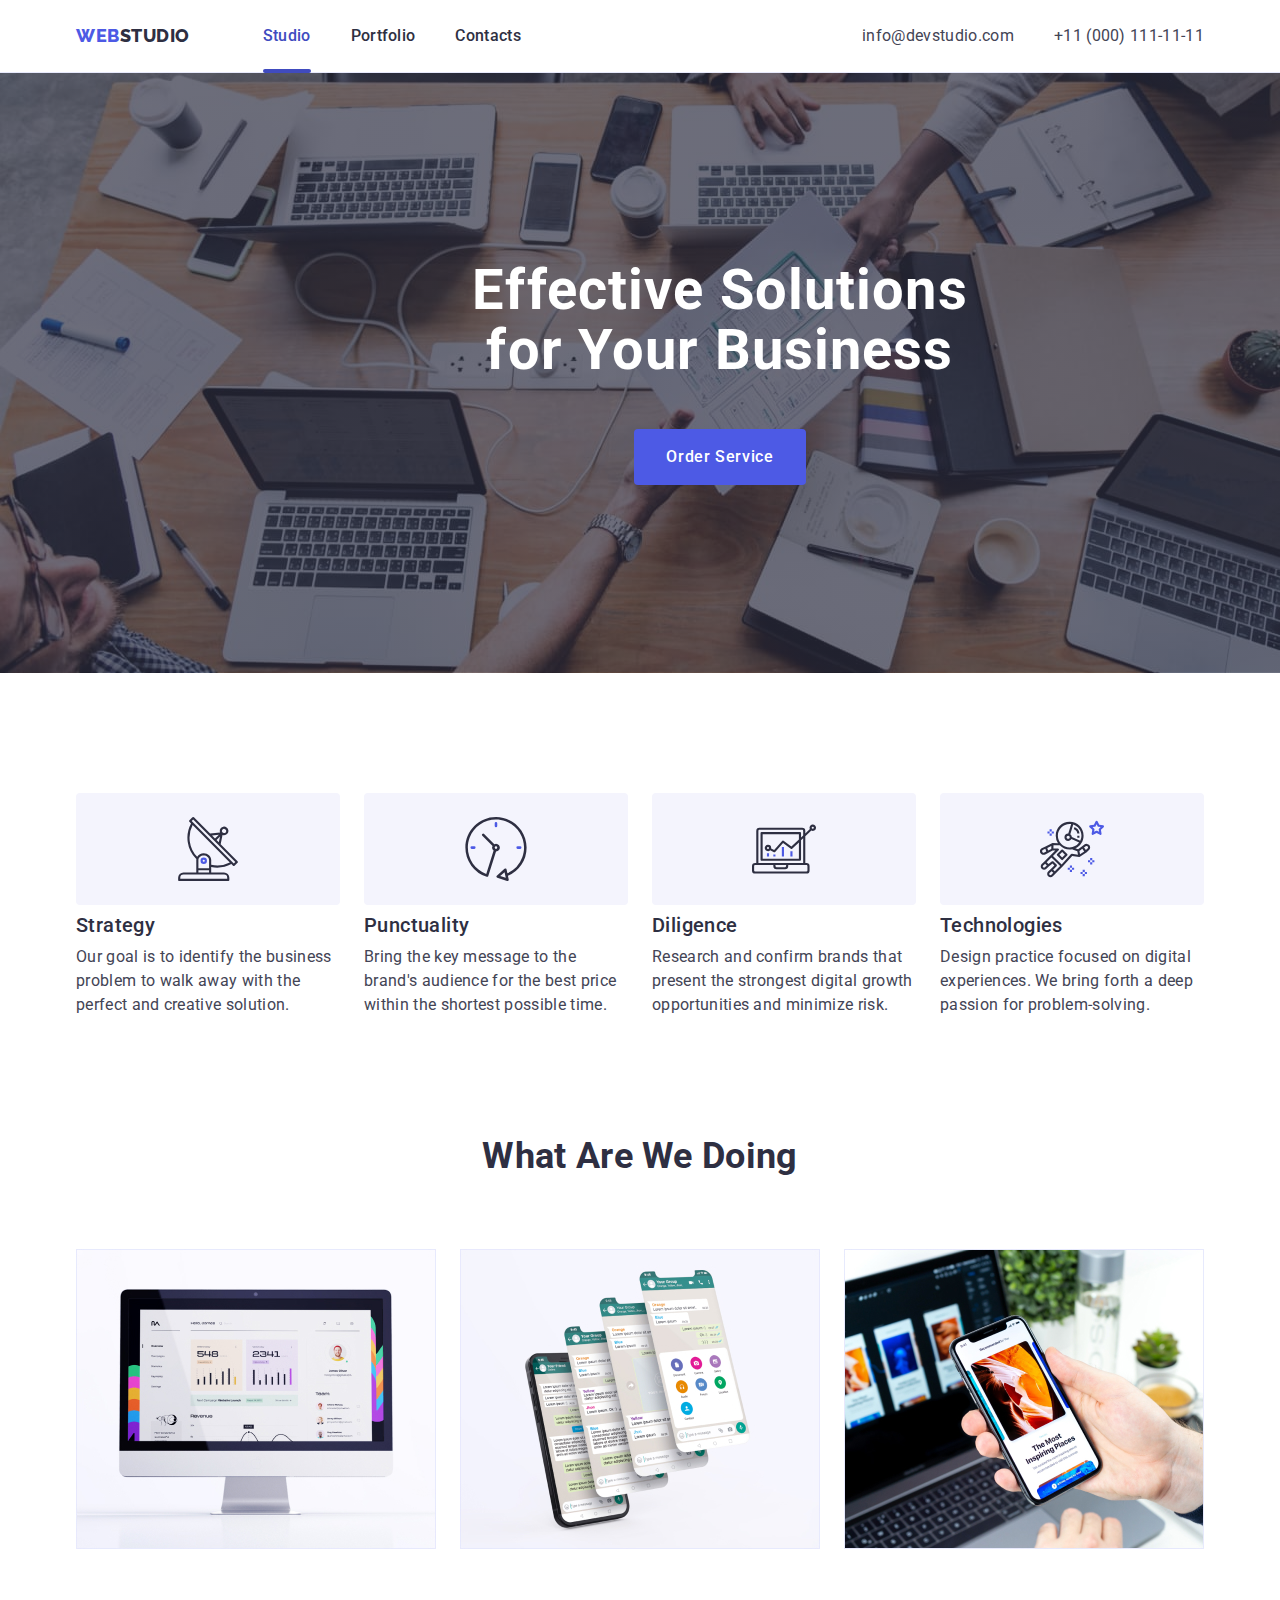
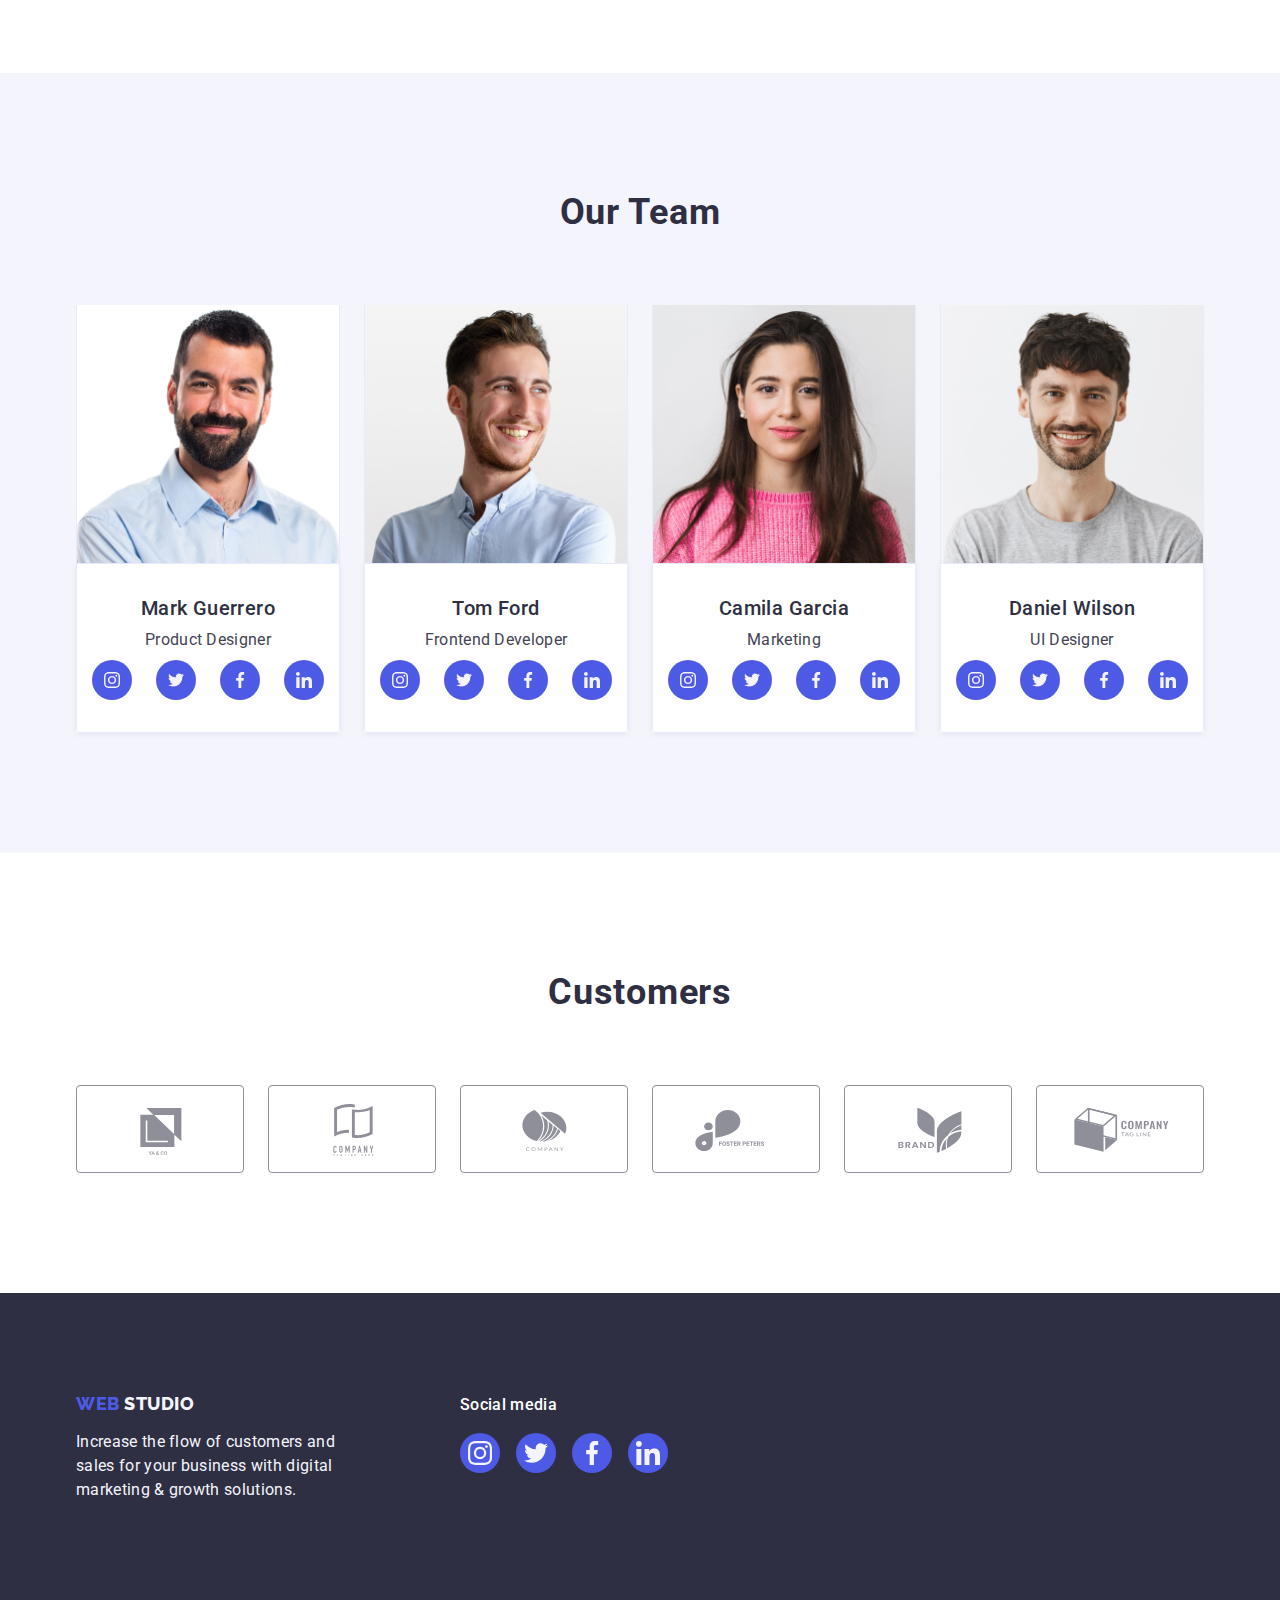
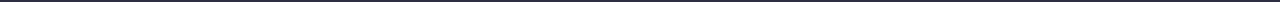
==== index.html @ 9e607764 "Initial commit" ====
<!DOCTYPE html>
<html lang="en">

<head>
    <meta charset="UTF-8">
    <meta http-equiv="X-UA-Compatible" content="IE=edge">
    <meta name="viewport" content="width=device-width, initial-scale=1.0">
    <title>WebStudio</title>
    <link rel="preconnect" href="https://fonts.googleapis.com">
<link rel="preconnect" href="https://fonts.gstatic.com" crossorigin>
<link href="https://fonts.googleapis.com/css2?family=Montserrat:ital,wght@0,400;1,700&family=Raleway:wght@800&family=Roboto:wght@400;500;700;900&display=swap" rel="stylesheet">
<link rel="stylesheet" href="https://cdnjs.cloudflare.com/ajax/libs/modern-normalize/1.1.0/modern-normalize.min.css">

    <link rel="stylesheet" href="./css/styles.css">
</head>

<body>
    <header class="header">
        <div class="container  header-container">
        <nav class="header-navigation">
        <a  class="header-logo link" href="./index.html" >
            Web <span class="header-logotype">Studio</span></a>
            <ul class="header-list list">
                
                <li class="header-item"><a class="header-link link current" href="./index.html">Studio</a></li>
                <li class="header-item"><a class="header-link link" href="./portfolio.html">Portfolio</a></li>
                <li class="header-item"><a class="header-link link" href="">Contacts</a></li>

            </ul>
    </nav>
    <address class="address">
        <ul class="header-list list">
            <li ><a class="header-mail link" href="mailto:info@devstudio.com">info@devstudio.com</a></li>
            <li><a class="header-phone link" href="tel:+110001111111">+11 (000) 111-11-11</a></li>
        </ul>
    </address>
    </div>
    </header>
    <main class="main-subtitles">
     <section class="hero" >

    <h1 class="hero-title">
        Effective Solutions for Your Business
    </h1>
    <button  type="button" class="hero-button" data-modal-open >Order Service</button>
    
    </section>
        <section class="section-one">
            <div class="container">
            <h2 hidden class="hidden-header">section two</h2>
           <ul class="feature-list list" >
           <li class="item">
            <div class="description">
            <svg class="description-icon">
           <use href="./images/icons.svg#icon-antenna-1"></use>
            </svg>
            </div>
             <h3 class="post">Strategy
            </h3>
            <p class="text">Our goal is to identify the business
                problem to walk away with the perfect and creative solution.</p>
                 </li>
                <li class="item">
                    <div class="description">
                    <svg class="description-icon">
                        <use href="./images/icons.svg#icon-clock-1"></use>
                    </svg>
                    </div>
            <h3 class="post" >
                Punctuality
            </h3>
            <p class="text" >Bring the key message to the brand's audience for the best price within the shortest possible time.</p>
            </li>
            <li class="item">
                <div class="description">
                <svg class="description-icon">
                    <use href="./images/icons.svg#icon-diagram-1"></use>
                </svg>
                </div>
            <h3 class="post" >
                Diligence
            </h3>
            <p class="text" >Research and confirm brands that present the strongest digital growth opportunities and minimize risk.
            </p>
            </li>
            <li class="item ">
                <div class="description">
            <svg class="description-icon">
          <use href="./images/icons.svg#icon-astronaut-1"></use>
            </svg>
                </div>
            <h3 class="post" >
                Technologies
            </h3>
            <p class="text">Design practice focused on digital experiences. We bring forth a deep passion for problem-solving.</p>
            </li>
</ul>

</div>
        </section>
        <section  class="section-three">
            <div class="container">
            <h2 class="hero-title-two">What are we doing</h2>
            <ul class="paintings-list list" >
                <li>
                    <img src="./images/img1.jpg" alt="computer with progressive data" width="360"/>
                </li>
                <li>
                    <img src="./images/functions.jpg" alt="phone with programs" width="360"/>
                </li>
                <li>
                    <img src="./images/mobile.jpg" alt="phone in hand on computer background" width="360"/>
                </li>
            </ul>
            </div>
        </section>
   
    <section class="section-four">
        <div class="container">
       <h2 class="section-four-title" >Our Team</h2>

   <ul class="list section-four-list" >
    <li class="section-four-item">
        <img class="section-four-img"
        src="./images/img.jpg" alt="Product Designer" width="264"/>
        <div class="cards">
        <h3 class="section-four-photo">Mark Guerrero</h3>
        <p class="profession">Product Designer </p>
        <ul class="cards-team-list list">
        <li class="cards-team-item">
            <a class="cards-team-link link" href>
                <svg class="cards-team-icon" width="16" height="16">
                    <use href="./images/icons.svg#icon-instagram-2"></use>
                </svg>
            </a>
        </li>
        <li class="cards-team-item">
            <a class="cards-team-link link" href>
            <svg class="cards-team-icon" width="16" height="16">
            <use href="./images/icons.svg#icon-twitter-1"></use>
            </svg>
            </a>
        </li>
        <li class="cards-team-item">
            <a class="cards-team-link link" href>
                <svg class="cards-team-icon" width="16" height="16">
                <use href="./images/icons.svg#icon-facebook-1"></use>
                </svg>
            </a>
        </li>
        <li class="cards-team-item">
            <a class="cards-team-link link" href>
                <svg class="cards-team-icon" width="16" height="16">
                    <use href="./images/icons.svg#icon-linkedin-1"></use>
                </svg>
            </a>
        </li>
        </ul>
        </div>
        </li>
        <li class="section-four-item">

        <img class="section-four-img"
         src="./images/img(1).jpg" alt="Frontend Developer" width="264"/>
        <div class="cards">
        <h3 class="section-four-photo">Tom Ford</h3>
        <p class="profession">Frontend Developer</p>
        <ul class="cards-team-list list">
            <li class="cards-team-item">
                <a class="cards-team-link link" href>
                    <svg class="cards-team-icon" width="16" height="16">
                        <use href="./images/icons.svg#icon-instagram-2"></use>
                    </svg>
                </a>
            </li>
            <li class="cards-team-item">
                <a class="cards-team-link link" href>
                    <svg class="cards-team-icon" width="16" height="16">
                        <use href="./images/icons.svg#icon-twitter-1"></use>
                    </svg>
                </a>
            </li>
            <li class="cards-team-item">
                <a class="cards-team-link link" href>
                    <svg class="cards-team-icon" width="16" height="16">
                        <use href="./images/icons.svg#icon-facebook-1"></use>
                    </svg>
                </a>
            </li>
            <li class="cards-team-item">
                <a class="cards-team-link link" href>
                <svg class="cards-team-icon" width="16" height="16">
                    <use href="./images/icons.svg#icon-linkedin-1"></use>
                </svg>
                </a>
            </li>
        </ul>
        </div>
        </li>
        <li class="section-four-item">

        <img class="section-four-img"
         src="./images/img(2).jpg" alt="Marketing" width="264"/>
        <div class="cards">
        <h3 class="section-four-photo">Camila Garcia</h3>
        
        <p class="profession" >Marketing</p>
        <ul class="cards-team-list list">
            <li class="cards-team-item">
                <a class="cards-team-link link" href>
                    <svg class="cards-team-icon" width="16" height="16">
                        <use href="./images/icons.svg#icon-instagram-2"></use>
                    </svg>
                </a>
            </li>
            <li class="cards-team-item">
                <a class="cards-team-link link" href>
                    <svg class="cards-team-icon" width="16" height="16">
                        <use href="./images/icons.svg#icon-twitter-1"></use>
                    </svg>
                </a>
            </li>
            <li class="cards-team-item">
                <a class="cards-team-link link" href>
                    <svg class="cards-team-icon" width="16" height="16">
                        <use href="./images/icons.svg#icon-facebook-1"></use>
                    </svg>
                </a>
            </li>
            <li class="cards-team-item">
                <a class="cards-team-link link" href>
                    <svg class="cards-team-icon" width="16" height="16">
                        <use href="./images/icons.svg#icon-linkedin-1"></use>
                    </svg>
                </a>
            </li>
        </ul>
        </div>
        </li>
        <li class="section-four-item">

        <img class="section-four-img"
         src="./images/img(3).jpg" alt="UI Designer" width="264"/>
        <div class="cards">
        <h3 class="section-four-photo">Daniel Wilson</h3>
        <p class="profession" >UI Designer</p>
        <ul class="cards-team-list list">
            <li class="cards-team-item">
                <a class="cards-team-link link" href>
                    <svg class="cards-team-icon" width="16" height="16">
                        <use href="./images/icons.svg#icon-instagram-2"></use>
                    </svg>
                </a>
            </li>
            <li class="cards-team-item">
                <a class="cards-team-link link" href>
                <svg class="cards-team-icon" width="16" height="16">
                    <use href="./images/icons.svg#icon-twitter-1"></use>
                </svg>
                </a>
            </li>
            <li class="cards-team-item">
                <a class="cards-team-link link" href>
                    <svg class="cards-team-icon" width="16" height="16">
                        <use href="./images/icons.svg#icon-facebook-1"></use>
                    </svg>
                </a>
            </li>
            <li class="cards-team-item">
                <a class="cards-team-link link" href>
                    <svg class="cards-team-icon" width="16" height="16">
                        <use href="./images/icons.svg#icon-linkedin-1"></use>
                    </svg>
                </a>
            </li>
        </ul>
        </div>
        </li>
</ul>
</div>
    </section>
    <section class="company">
       <div class="company-container container">
        <h2 class="company-tytle">Customers</h2>
        <ul class="company-list list">
            <li class="company-item">
                <a  class="company-link link" href="">
                    <svg class="company-icon" width="104" height="56">
                        <use href="./images/icons.svg#icon-Logo"></use>
                    </svg>
                </a>
            </li>
    <li class="company-item">
     <a  class="company-link link" href="">
                    <svg class="company-icon" width="104" height="56">
                        <use href="./images/icons.svg#icon-Logo-1"></use>
                    </svg></a>
    </li>
       <li class="company-item">
 <a class="company-link link" href="" >
                    <svg class="company-icon" width="104" height="56">
                        <use href="./images/icons.svg#icon-Logo-2"></use>
                    </svg></a>
 </li>

    <li class="company-item" >
    <a class="company-link link" href="" >
                    <svg class="company-icon" width="104" height="56">
                        <use href="./images/icons.svg#icon-Logo-4"></use>
                    </svg></a>
    </li>
    
     <li class="company-item">
        <a class="company-link link" href="">
                    <svg class="company-icon" width="104" height="56">
                        <use href="./images/icons.svg#icon-Logo-5"></use>
                    </svg></a>
     </li>
          
         <li class="company-item">
         <a class="company-link link" href="" >
                    <svg class="company-icon" width="104" height="56">
                        <use href="./images/icons.svg#icon-Logo-3"></use>
                    </svg></a>
        </li>
        </ul>
       </div>
    </section>
    </main>
    <footer class="footer" >
    <div class="container container-one">
        <div class="footer-content">
<a class="footer-logo link" href="./index.html">
    Web <span class="footer-logotype">Studio</span></a>

<p class="footer-text">Increase the flow of customers and sales for your business with digital marketing & growth solutions.</p>
</div>

<div class="footer-social">
<p class="footer-media">Social media</p>
<ul class="footer-list list">
    <li class="footer-item">
        <a class="footer-media-link link" href>
            <svg class="footer-icon" width="24" height="24">
                <use href="./images/icons.svg#icon-instagram-2-1"></use>
            </svg>
        </a>
    </li>
    <li class="footer-item">
        <a class="footer-media-link link" href>
            <svg class="footer-icon" width="24" height="24">
                <use href="./images/icons.svg#icon-twitter-1-1"></use>
            </svg>
        </a>
    </li>
    <li class="footer-item">
        <a class="footer-media-link link" href>
            <svg class="footer-icon" width="24" height="24">
                <use href="./images/icons.svg#icon-facebook-1-1"></use>
            </svg>
        </a>
    </li>
    <li class="footer-item">
        <a class="footer-media-link link" href>
            <svg class="footer-icon" width="24" height="24">
                <use href="./images/icons.svg#icon-linkedin-1-1"></use>
            </svg>
        </a>
    </li>
    </ul>
    
    </div>
</div>
    </footer>
   <div class="backdrop is-hidden" data-modal>
    <div class="modal">
<button type="button" class="modal-close-btn" data-modal-close>
    <svg class="modal-close-btn-icon" width="8" height="8">
        <use href="./images/icons.svg#icon-close-modal" ></use>
    </svg>
</button>
    </div>
   </div> 
<script src="./js/modal.js"></script>
</body>

</html>
---- css/styles.css ----
:root {
 --main-title-color: #ffffff;
 --second-color: #2e2f42;
--main-btn-color: #404bbf;
--second-btn-color: #4D5AE5;
--address-color: #434455;
--first-logo-color: #4d5ae5;
--footer-second-color: #f4f4fd;
--main-text-color: #434455;
--border-portfolio: #e7e9fc;
--color-modal-bg: #fcfcfc;
--bg-gradient: linear-gradient(
rgba(46, 47, 66, 0.7),
rgba(46, 47, 66, 0.7)
);
--ocean-bg-color: #31d0aa;
--fill-icon: #8e8f99;
--transition-dur-and-func: 250ms 
cubic-bezier(0.4, 0, 0.2, 1);
;
}
html {
    box-sizing: border-box;

}
*,
*::before,
*::after {
    box-sizing: inherit;
}
p,
h1,
h2,
h3,
h4,
h5,
h6 {
    margin: 0;
}
ul {
    margin: 0;
    padding-left: 0;
}
.images {
    display: block;
    max-width: 100%;
    height: auto;
}
body{
    font-family: 'Roboto', sans-serif;
    letter-spacing: 0.02em;
    color: #434455;
    background-color: var(--main-title-color);
    }
.list{
    padding: 0;
     margin: 0;
    list-style: none ;
}
.link{
    text-decoration: none ;
}
.container {
    width: 1158px;
    padding-left: 15px;
    padding-right: 15px;
    margin-left: auto;
    margin-right: auto;
 }
.header {
background-color: var(--main-title-color);
border-bottom: 1px solid var(--border-portfolio);
}
.header-container{
    display: flex;
    align-items: center;
    }
.header-navigation{
display: flex;
align-items: center;
margin-right: auto;
}
.header-logo {
    margin-right: 72px;
    font-family:  'Raleway', sans-serif;
     font-style: normal;
     font-weight: 800;
     font-size: 18px;
     line-height: 1.17;
    display: flex;
     letter-spacing:  0.03em;
     text-transform: uppercase;
    color: var(--first-logo-color)
}
.header-logotype {
width: 71px;
height: 21px;
font-family: 'Raleway';
font-weight: 800;
font-size: 18px;
line-height: 1.17;
display: flex;
letter-spacing: 0.03em;
text-transform: uppercase;
color: var(--second-color); 
}

.header-navigation{
    display: flex;
    align-items: center;
}
.header-item:not(:last-child) {
    margin-right: 40px;
}
.header-list{
display: flex;


}
.header-item {
    font-weight: 500;
    font-size: 16px;
    line-height: 1.5; 
    color: var(--second-color);
   
}
  .header-list:hover {
      color: var(--main-btn-color);
  }
.header-list:focus {
    color: var(--main-btn-color);
  }
.header-link:hover{color: var(--main-btn-color); }

.header-link:focus {
    color: var(--main-btn-color);
}
.header-link {
position: relative;
display: block;
padding-top: 24px;
padding-bottom: 24px;
font-weight: 500;
font-size: 16px;
line-height: 1.5; 
letter-spacing: 0.02em;
 color: var(--second-color);
transition: color var(--transition-dur-and-func);
}
 .link.current{
   color: var(--main-btn-color);
}
.current::after{
content: '';
position: absolute;
margin-top: 20px;
bottom: -1px;
border-radius: 2px;
display: block;
width: 100%;
height: 4px;
background-color: var(--main-btn-color);

}

.address {
    font-style: normal;
    font-weight: 400;
    line-height: 1.5;
    color: var(--address-color);
    transition: var(--transition-dur-and-func);
   }

.header-mail {
font-weight: 400;
font-size: 16px;
line-height: 1.5;
letter-spacing: 0.02em;
color: var(--address-color);  
}
.header-mail:hover {
    color: var(--main-btn-color);
}
.header-mail:focus {
    color: var(--main-btn-color);
}
.header-phone {
    margin-left: 40px;
    font-weight: 400;
    font-size: 16px;
    line-height: 1.5;
    letter-spacing: 0.02em;
    color: var(--address-color);
}

.header-phone:hover {
    color: var(--main-btn-color);
}
.header-phone:focus {
    color: var(--main-btn-color);
}

.hero {

padding-top: 188px;
padding-bottom: 188px;
background-color: var(--second-color);
text-align: center;
background-image: 
var(--bg-gradient) ,
url(../images/hero-bg.jpg.jpg);
width: 1440px;
margin-left: auto;
margin-right: auto;
background-position: center;
background-repeat: no-repeat;
background-size: cover;
}
.hero-button:hover{ 
    background-color: var(--main-btn-color);
}
.hero-button:focus{ 
color:var(--main-btn-color) ;
background-color: var(--main-btn-color); 
}
.hero-button{
min-width: 169px;
height: 56px;
font-family: 'Roboto', sans-serif;
font-weight: 500;
font-size: 16px;
line-height: 1.5;
letter-spacing: 0.04em;
color: var(--main-title-color);
background-color: var(--second-btn-color);
cursor: pointer;
border-radius: 4px;
border: none;
padding: 16px 32px;
transition: background-color var(--transition-dur-and-func);
}
.hero-title{
    
margin-left: auto;
margin-right: auto;
width: 496px;
font-weight: 700;
font-size: 56px;
line-height: 1.07;
text-align: center;
letter-spacing: 0.02em;
color: var(--main-title-color);
margin-bottom: 48px;
}
.section-one{
padding-top: 120px;
}

.feature-list{

display: flex;
gap: 24px;
}
.feature-list .item{
width: 264px;
}
.description {
display: flex;
justify-content: center;
align-items: center; 
height: 112px;
background-size: contain;
background-color: var(--footer-second-color);
border-radius: 4px;
margin-bottom: 8px;
}
.description-icon{
    width: 64px;
    height: 64px;
}


.post{
margin-bottom: 8px;
font-weight: 500;
font-size: 20px;
line-height: 1.2;
letter-spacing: 0.02em;
color: var(--second-color);
}
.text{
font-weight: 400;
font-size: 16px;
line-height: 1.5;
letter-spacing: 0.02em;
color: var(--main-text-color);
}
.section-three{
    padding-top: 120px;
    padding-bottom: 120px;
    
}
.hero-title-two{
font-size: 36px;
line-height: 1.11;
text-align: center;
text-transform: capitalize;
 color: var(--second-color);
 margin-bottom: 72px;
}
.paintings-list{
display: flex;
gap: 24px;

}
.section-four-title{
font-size: 36px;
line-height: 1.11;
text-align: center;
text-transform: capitalize;
letter-spacing: 0.02em;
color: var(--second-color);

} 
.section-four-list{
margin-top: 72px;
display: flex;


gap: 24px;
}
.section-four-img{
display: block;
border: 1px solid var(--border-portfolio);
border-top: none;
border-bottom: none;
  
}
.section-four{
padding-top: 120px;
padding-bottom: 120px;
background:var(--footer-second-color);

}
.section-four-photo{
    margin-bottom: 8px;
    text-align: center;
    font-weight: 500;
    font-size: 20px;
    line-height: 1.2;
    letter-spacing: 0.02em;
    color: var(--second-color);
}


.cards-team-list {
display: flex;
justify-content: center;
gap: 24px;
}

.cards-team-item {
width: 40px;
height: 40px;
}

.cards-team-link {
width: 100%;
height: 100%;
border-radius: 50%;
background-color: var(--second-btn-color);
display: flex;
align-items: center;
justify-content: center;
transition: background-color var(--transition-dur-and-func);
}
.link-cards-portfolio{
    display: block;
}
.cards-team-link:hover {
    background-color: var(--main-btn-color);
}

.cards-team-icon{
fill: var(--footer-second-color);
}
.cards-team-icon{
transition: fill var(--transition-dur-and-func);
}

.cards-portfolio{
    padding-top: 32px;
    padding-bottom: 32px;
    padding-left: 16px;
    border: 1px solid var(--border-portfolio);
    border-top: none;
    gap: 8px;
    }
.link-cards-portfolio:hover{
box-shadow: 0px 3px 1px rgba(0, 0, 0, 0.1), 0px 2px 1px rgba(0, 0, 0, 0.08), 0px 2px 2px rgba(0, 0, 0, 0.12);
}
.section-img{
    display: block;

}
.cards{
    padding-top: 32px;
    padding-bottom: 32px;
    border: 1px solid var(--border-portfolio);
    border-radius: 0px 0px 4px 4px;
    }
.section-four-item{
    background-color: var(--main-title-color);
}
.cards {
box-shadow: 0px 1px 6px 0px rgba(46, 47, 66, 0.08);
}
.profession{
    margin-bottom: 8px;
    text-align: center;
    line-height: 1.5;
    letter-spacing: 0.02em;
    color: var(--main-text-color);
}

.company {
    padding-top: 120px;
    padding-bottom: 120px;
}

.company-tytle {
font-size: 36px;
line-height: 1.11;
text-align: center;
text-transform: capitalize;
letter-spacing: 0.02em;
color: var(--second-color);
}
.company-link{
width: 100%;
height: 100%;
fill: var(--fill-icon);
display: flex;
align-items: center;
justify-content: center;
border: 1px solid var(--fill-icon);
border-radius: 4px;
transition: border-color var(--transition-dur-and-func);
}
.company-icon{
 transition: fill var(--transition-dur-and-func);
}
.company-link:hover
 {
fill: var(--main-btn-color);
border-color: var(--main-btn-color);
}

.company-list {
    display: flex;
    gap: 24px;
    margin-top: 72px;
    justify-content: center;
}



.company-item {
width: calc((100% - 120px) / 6);
height: 88px;
}

.footer{
padding-top: 100px;
padding-bottom: 100px;
background-color: var(--second-color);

}
.footer-logotype{
    color: var(--footer-second-color);

}
.footer-logo {
    font-family: 'Raleway', sans-serif;
    font-weight: 800;
    font-size: 18px;
    line-height: 1.17;
    letter-spacing: 0.03em;
    text-transform: uppercase;
    color: var(--first-logo-color)
}
.footer-text{
width: 264px;
margin-top: 16px;
font-weight: 400;
font-size: 16px;
line-height: 1.5;
letter-spacing: 0.02em;
color: var(--footer-second-color);

}
.footer-media{
font-weight: 500;
font-size: 16px;
line-height: 1.5;
letter-spacing: 0.02em;
color: var(--main-title-color);
margin-bottom: 16px;
}
.footer-list{
display: flex;
justify-content: center;
gap: 16px;
}
.container-one{
display: flex;
}
.footer-item{
width: 40px;
height: 40px;
}
.footer-media-link{
width: 100%;
    height: 100%;
    border-radius: 50%;
    background-color: var(--second-btn-color);
    display: flex;
    align-items: center;
    justify-content: center;
transition: background-color var(--transition-dur-and-func);
}
.footer-media-link:hover {
    background-color: var(--ocean-bg-color);
}
.footer-icon{
fill: var(--footer-second-color);
}
.footer-icon {
transition: fill var(--transition-dur-and-func);
}

.footer-social{
margin-left: 120px;
}
.root{
    background-color: var(--main-title-color);
}
.list{
    list-style: none ;
}
.link{
    text-decoration: none ;}
.header {
    background-color: var(--main-title-color);
}
.header-logo {
    font-family:  'Raleway', sans-serif;;
     font-weight: 800;
     font-size: 18px;
     line-height: 1.17;
     display: flex;
     letter-spacing:  0.03em;
     text-transform: uppercase;
    color: var(--first-logo-color);
}
.address{
line-height: 1.5;
color: var(--address-color);
 }
.header-link {
font-weight: 500;
font-size: 16px;
line-height: 1.5; 
letter-spacing: 0.02em;
color: var(--second-color);
}
 .header-mail {
font-weight: 400;
font-size: 16px;
line-height: 1.5;
letter-spacing: 0.02em;
color: var(--address-color);  
}
 .header-phone {
font-weight: 400;
font-size: 16px;
line-height: 1.5;
letter-spacing: 0.02em;
color: var(--address-color);
}
.portfolio{
padding-top: 96px;
padding-bottom: 120px;

font-family: 'Roboto', sans-serif ; 
}
.portfolio-btn  {
    
padding-left: 24px;
padding-right: 24px;
padding-top: 12px;
padding-bottom: 12px;
border: 1px solid var(--border-portfolio);
font-family: 'Roboto', sans-serif ;
font-size: 16px;
font-weight: 500;
line-height: 1.5;
letter-spacing: 0.04em;
cursor: pointer;
border-radius: 4px;
background: var(--footer-second-color);
color: var(--second-btn-color);
}
.portfolio-btn{
transition: color var(--transition-dur-and-func), background-color var(--main-btn-color),
border-color var(--main-btn-color), color var(--main-title-color), 
box-shadow 0px 3px 1px rgba(0, 0, 0, 0.1), 0px 2px 1px rgba(0, 0, 0, 0.08), 0px 2px 2px rgba(0, 0, 0, 0.12);

}
.portfolio-list-btn{
display: flex;
justify-content: center;
}
.portfolio-list-btn .work-item + .work-item {
    margin-left: 24px;
}
.portfolio-title{
display: flex;
flex-wrap: wrap;
margin-top: 72px;
gap: 48px 24px;
}
.flex-container{
width: calc((100% - 48px) / 3);

}



.overlay{
    position: absolute; 
    background-color: var(--first-logo-color);
    color: var(--footer-second-color);
    font-size: 16px;
    top: 0;
    left: 0;
    width: 100%;
    font-weight: 400;
    padding-top: 40px;
    padding-bottom: 164px;
    padding-left: 32px;
    padding-right: 32px;
    height: 100%;
    line-height: 24px;
   transform: translateY(100%);
   transition: transform var(--transition-dur-and-func); 
}
.portfolio-cover{
position: relative;
overflow: hidden;
}
.link-cards-portfolio{
   display: block;
}
.link-cards-portfolio:hover .overlay{
 transform: translate(0);
}
.portfolio-btn:hover{color: var(--main-title-color) ;
  background-color: var(--main-btn-color); 
box-shadow: 0px 3px 1px rgba(0, 0, 0, 0.1), 0px 2px 1px rgba(0, 0, 0, 0.08), 0px 2px 2px rgba(0, 0, 0, 0.12);
 border-color: var(--main-btn-color);
}
.portfolio-btn:focus{color: var(--main-title-color) ;
    background-color: var(--main-btn-color);}
 
.work-item {
  font-family:'Roboto',sans-serif ;
  font-style: normal;
   font-size: 16px;
   line-height: 1.5; 
  letter-spacing: 0.04em;  
}
 .list-style{
list-style:  none;
color: var(--second-color);}
.service-title{
margin-bottom: 8px;
    font-weight: 500;
    font-size: 20px;
    line-height: 1.2;
    letter-spacing: 0.02em;
    color: var(--second-color);
    
}
.service-text{
    font-size: 16px;
    line-height: 1.5;
    letter-spacing: 0.02em;
    color:var(--address-color);
}
.backdrop{
    position: fixed;
    z-index: 100;
    top: 0;
    left: 0;
    height: 100%;
    width: 100%;
    opacity: 1;
    background-color: rgba(0, 0, 0, 0.2);
    transition: visibility var(--transition-dur-and-func),
    opacity var(--transition-dur-and-func);
   
    
}
.modal{
position: absolute;
top: 50%;
left: 50%;
transform: translate(-50%, -50%) scale(1);
 width: 408px;
 height: 576px; 
 background-color:var(--color-modal-bg) ;  
 border-radius: 4px;
transition: transform var(--transition-dur-and-func)

}
.backdrop .is-hidden {
  visibility: hidden;
  opacity: 0;
  pointer-events: none;
}
.is-hidden{
    opacity: 0;
    visibility: hidden;
    pointer-events: none;
}
.modal-close-btn{
    position: absolute;
    top: 24px;
    right: 24px;
    width: 24px;
    height: 24px;
    display: flex;
   cursor: pointer;
    justify-content: center;
    align-items: center;
    background-color: var(--border-portfolio);
    border-radius: 50px;
    padding: 0;
    margin: 0;
    color: var(--second-color);
    border: 1px solid rgba(0, 0, 0, 0.1);
transition: background-color var(--transition-dur-and-func);
     
}
.modal-close-btn-icon{
transition: fill var(--transition-dur-and-func);



} 
.modal-close-btn:hover,:focus{
background-color: var(--main-btn-color);
fill: var(--main-title-color);
}
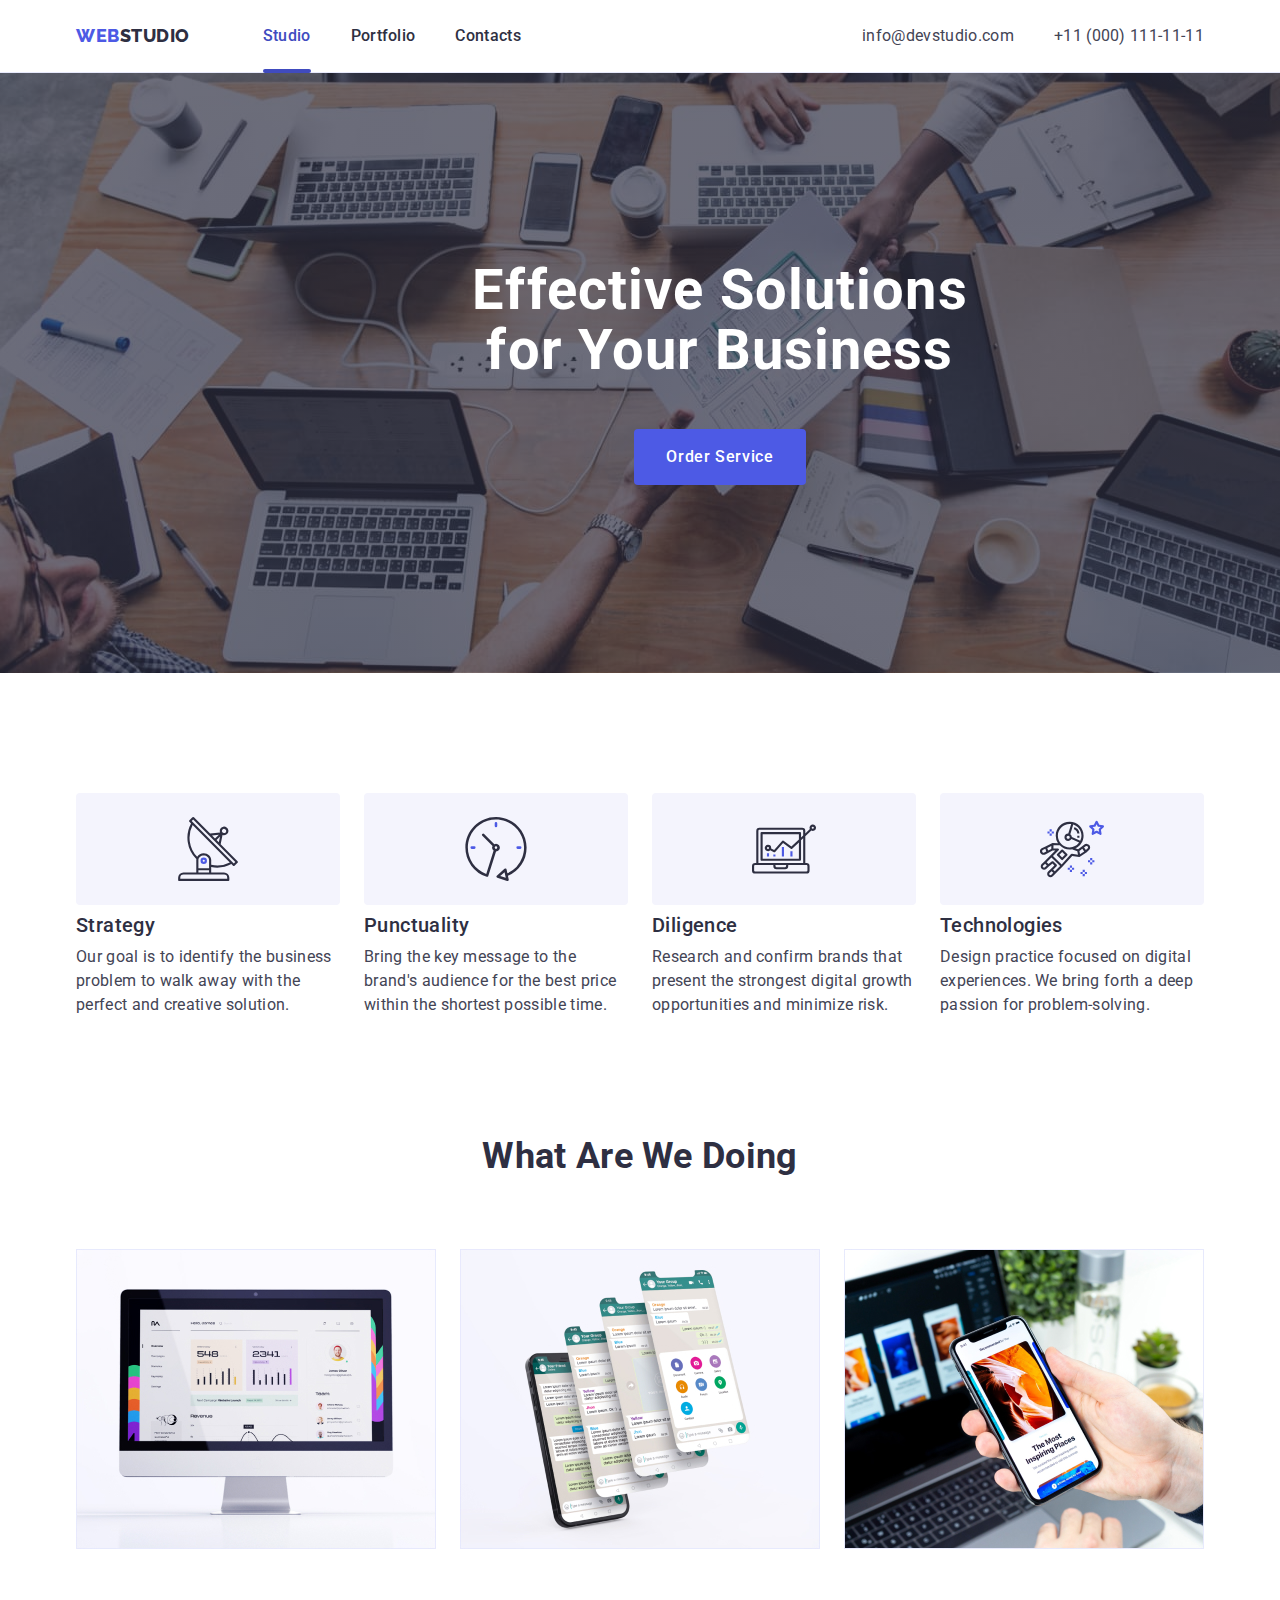
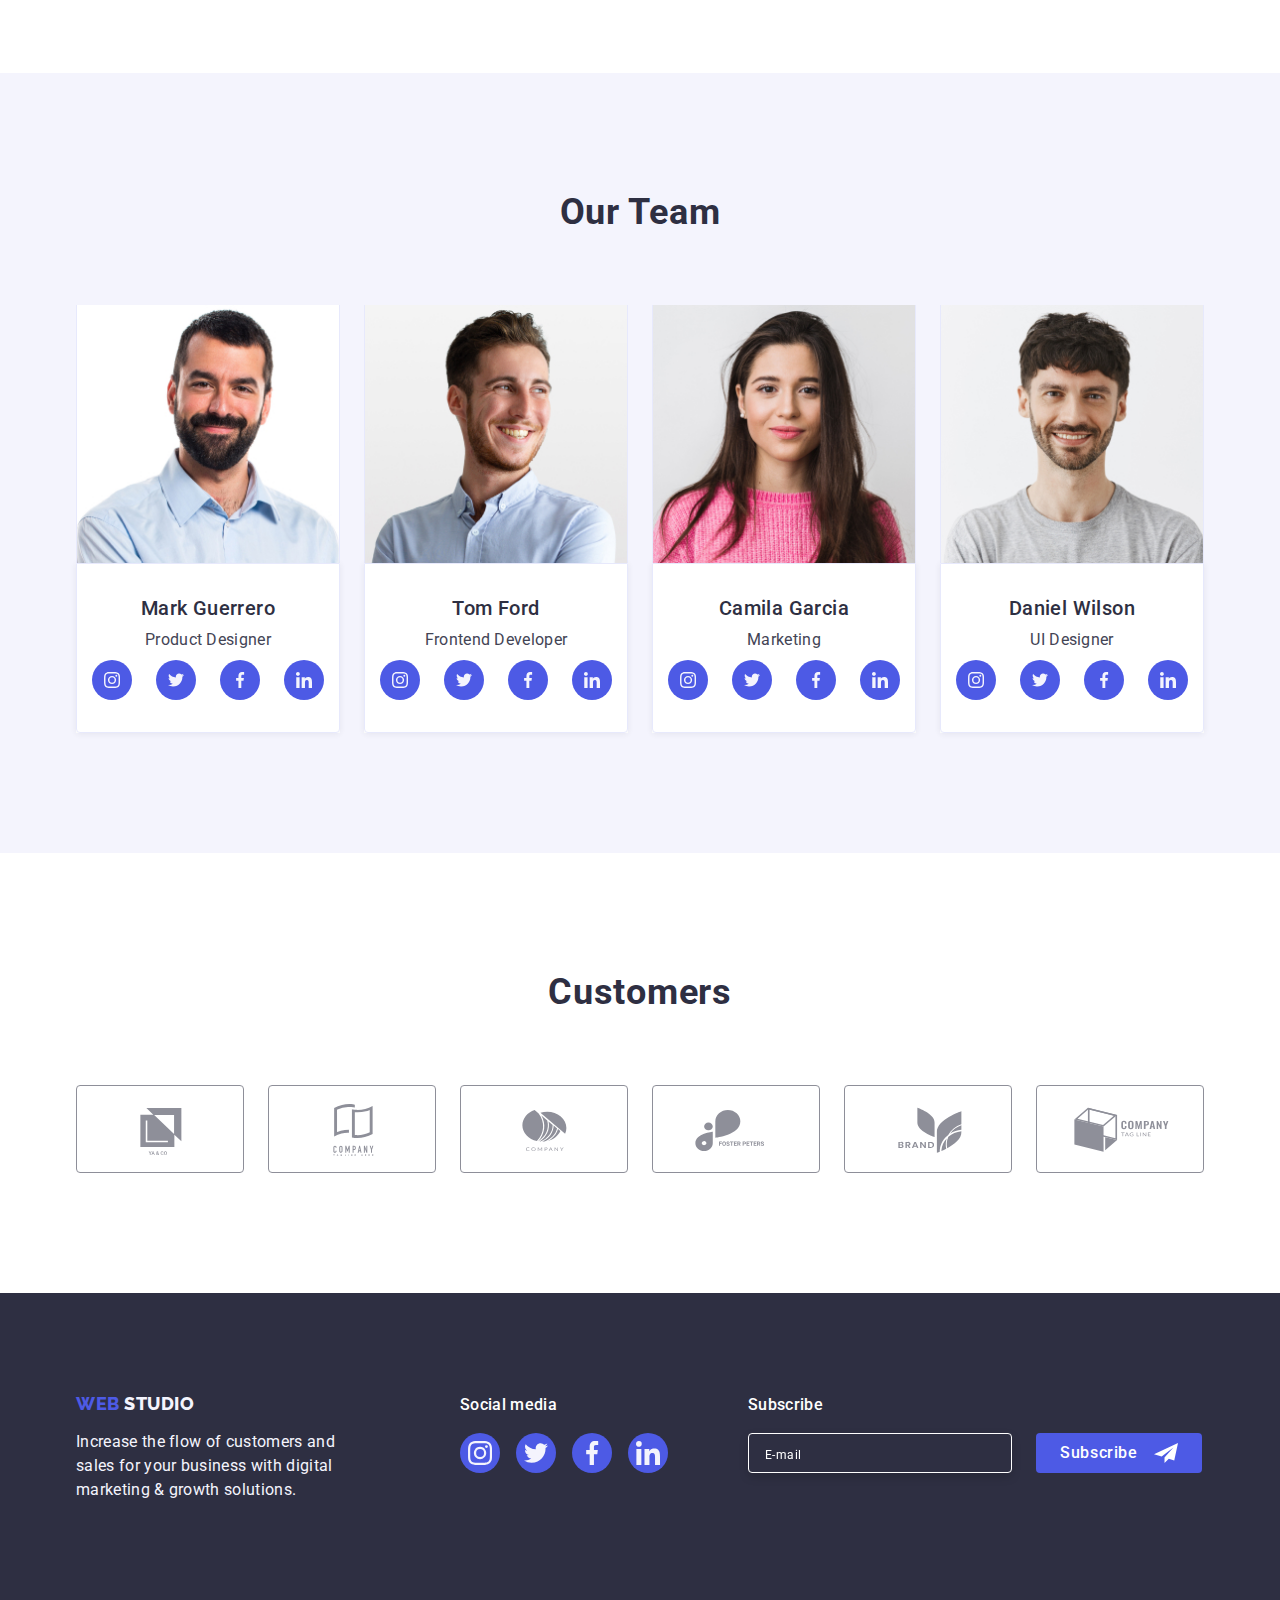
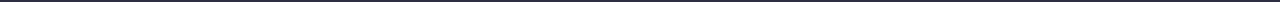
==== commit c3920328: "hww6" ====
--- a/index.html
+++ b/index.html
@@ -370,8 +370,32 @@
     </ul>
     
     </div>
+
+<div class="footer-sub-container">
+    <p class="sub-text">Subscribe</p>
+    <form class="footer-sub">
+    <label for="user-email">
+        <div class="inp-btn">
+    <input type="email"
+     name="sub-user-email" 
+     id="user-email"
+      class="sub-modal-input"
+      placeholder="E-mail" />
+    </label>
+
+    <button type="submit" class="footer-button">
+        <span class="footer-text-btn">Subscribe
+<svg class="footer-btn-icon" width="40" height="24">
+    <use href="./images/icons.svg#icon-Frame-3"></use>
+</svg>
+</span></button></div>
+
+</form>
+</div>
 </div>
     </footer>
+
+
    <div class="backdrop is-hidden" data-modal>
     <div class="modal">
 <button type="button" class="modal-close-btn" data-modal-close>
@@ -379,8 +403,75 @@
         <use href="./images/icons.svg#icon-close-modal" ></use>
     </svg>
 </button>
-    </div>
-   </div> 
+<p class="modal-title">Leave your contacts and we will call you back</p>
+<form class="modal-form">
+   <div class="modal-field">
+    <label class="input-text" for="user-Name" >Name</label>
+    <div class="input-wrap">
+     <input type="text"
+    name="user-Name"
+    id="user-Name" 
+    class="modal-input"  
+    />
+    <svg class="modal-icon" width="18" height="18">
+        <use href="./images/icons.svg#icon-person"></use>
+    </svg>
+    </div>
+    </div>
+    <div class="modal-field">
+<label class="input-text" for="user-phone">Phone</label>
+<div class="input-wrap">
+ <input type="text"
+    name="user-Phone"
+    id="user-Phone" 
+    class="modal-input"
+    
+     />
+    <svg class="modal-icon" width="18" height="24">
+        <use href="./images/icons.svg#icon-phone"></use>
+    </svg>
+    </div>
+    </div>
+    <div class="modal-field">
+<label class="input-text" for="user-email" >Email</label>
+
+<div class="input-wrap">
+    <input type="text"
+    name="user-Email"
+    id="user-Email"
+     class="modal-input" 
+     />
+    <svg class="modal-icon" width="18" height="24">
+        <use href="./images/icons.svg#icon-email"></use>
+    </svg>
+</div>
+</div>
+    <div class="modal-field">
+        <label class="input-text" for="user-text">Comment</label>
+<textarea 
+name="user-text"
+ id="user-text" 
+ class="modal-textarea"
+ placeholder="Text input">
+</textarea>
+        </div>
+    <div class="modal-field">
+        <input type="checkbox" name="privacy" id="privacy" class="input-check is-hidden" value="true">
+        <label for="privacy" class="check-text">
+            <span>
+            <svg class="check-icon" width="10" height="8">
+                <use href="./images/icons.svg#icon-Vectorr"></use>
+            </svg>
+            </span>
+            accept the terms and conditions of the <a href="" class="modal-policy">Privacy Policy</a></label>
+    </div>
+    <button type="submit" class="modal-button">Send</button>
+
+</form>
+    </div>
+    </div>
+   
+    
 <script src="./js/modal.js"></script>
 </body>
 
--- a/css/styles.css
+++ b/css/styles.css
@@ -221,7 +221,7 @@
 }
 .hero-button:focus{ 
 color:var(--main-btn-color) ;
-background-color: var(--main-btn-color); 
+background-color: var(--main-btn-color);
 }
 .hero-button{
 min-width: 169px;
@@ -475,6 +475,7 @@
 padding-bottom: 100px;
 background-color: var(--second-color);
 
+
 }
 .footer-logotype{
     color: var(--footer-second-color);
@@ -514,6 +515,7 @@
 }
 .container-one{
 display: flex;
+
 }
 .footer-item{
 width: 40px;
@@ -542,6 +544,84 @@
 .footer-social{
 margin-left: 120px;
 }
+
+.footer-sub-container {
+margin-left: 80px;
+        
+}
+
+.sub-text {
+
+   font-weight: 500;
+    font-size: 16px;
+    line-height: 1.5;
+    letter-spacing: 0.02em;
+    color: var(--main-title-color);
+    margin-bottom: 16px;
+
+}
+.sub-modal-input::placeholder{
+    
+    font-size: 12px;
+    font-weight: 400;
+    line-height: 2;
+    letter-spacing: 0.04em;
+    color: var(--main-title-color);
+    align-items: center;
+}
+
+
+
+.sub-modal-input {
+    width: 264px;
+    height: 40px;
+    background-color: var(--second-color);
+    border: 1px solid var(--main-title-color);
+    border-radius: 4px;
+   outline: transparent;
+   filter: drop-shadow(0px 4px 4px rgba(0, 0, 0, 0.15));
+   color: var(--main-title-color);
+   padding-left: 16px;
+}
+
+  .inp-btn{
+    display: flex;
+    gap: 24px;
+  }
+
+
+.footer-button {
+        min-width: 165px;
+        height: 40px;
+      
+        font-weight: 500;
+        font-size: 16px;
+        line-height: 1.5;
+        letter-spacing: 0.04em;
+        color: var(--main-title-color);
+        background-color: var(--second-btn-color);
+        cursor: pointer;
+        border-radius: 4px;
+        border: none;
+     padding: 8px 24px;
+        transition: background-color var(--transition-dur-and-func);
+    }
+
+.footer-button:hover{
+    background-color: var(--main-btn-color);}
+.footer-text-btn {
+    display: flex;
+    justify-items: center;
+
+}
+
+.footer-btn-icon{
+    fill: var(--main-title-color);
+    padding-left: 16px;
+}
+
+
+
 .root{
     background-color: var(--main-title-color);
 }
@@ -621,6 +701,7 @@
 display: flex;
 justify-content: center;
 }
+
 .portfolio-list-btn .work-item + .work-item {
     margin-left: 24px;
 }
@@ -665,8 +746,9 @@
 .link-cards-portfolio:hover .overlay{
  transform: translate(0);
 }
-.portfolio-btn:hover{color: var(--main-title-color) ;
-  background-color: var(--main-btn-color); 
+.portfolio-btn:hover{
+color: var(--main-title-color) ;
+background-color: var(--main-btn-color); 
 box-shadow: 0px 3px 1px rgba(0, 0, 0, 0.1), 0px 2px 1px rgba(0, 0, 0, 0.08), 0px 2px 2px rgba(0, 0, 0, 0.12);
  border-color: var(--main-btn-color);
 }
@@ -698,7 +780,7 @@
     letter-spacing: 0.02em;
     color:var(--address-color);
 }
-.backdrop{
+.backdrop {
     position: fixed;
     z-index: 100;
     top: 0;
@@ -708,7 +790,7 @@
     opacity: 1;
     background-color: rgba(0, 0, 0, 0.2);
     transition: visibility var(--transition-dur-and-func),
-    opacity var(--transition-dur-and-func);
+        opacity var(--transition-dur-and-func);
    
     
 }
@@ -721,15 +803,19 @@
  height: 576px; 
  background-color:var(--color-modal-bg) ;  
  border-radius: 4px;
+ padding-left: 24px ;
+ padding-right: 24px;
+padding-bottom: 24px;
 transition: transform var(--transition-dur-and-func)
 
 }
 .backdrop .is-hidden {
-  visibility: hidden;
-  opacity: 0;
-  pointer-events: none;
-}
-.is-hidden{
+    visibility: hidden;
+    opacity: 0;
+    pointer-events: none;
+}
+
+.is-hidden {
     opacity: 0;
     visibility: hidden;
     pointer-events: none;
@@ -741,7 +827,7 @@
     width: 24px;
     height: 24px;
     display: flex;
-   cursor: pointer;
+    cursor: pointer;
     justify-content: center;
     align-items: center;
     background-color: var(--border-portfolio);
@@ -750,7 +836,7 @@
     margin: 0;
     color: var(--second-color);
     border: 1px solid rgba(0, 0, 0, 0.1);
-transition: background-color var(--transition-dur-and-func);
+    transition: background-color (var(--transition-dur-and-func)) ;
      
 }
 .modal-close-btn-icon{
@@ -759,8 +845,156 @@
 
 
 } 
-.modal-close-btn:hover,:focus{
+.modal-close-btn:hover,
+.modal-close-btn:focus{
 background-color: var(--main-btn-color);
 fill: var(--main-title-color);
 }
 
+.modal-title{
+   font-size: 16px;
+   font-weight: 500; 
+   text-align: center;
+   line-height: 1.5;
+   margin-top: 72px;
+   margin-bottom: 16px;
+
+}
+
+
+
+.modal-input{
+    width: 100%;
+    font-size: 12px;
+    height: 40px;
+    border: 1px solid rgba(46, 47, 66, 0.4);
+    
+    padding-left: 38px;
+    border-radius: 4px;
+   
+}
+.modal-input:focus {
+    border-color: var(--main-btn-color);
+    outline: none;
+}
+.modal-input:focus + .modal-icon{
+    fill: var(--main-btn-color)
+}
+.modal-icon{
+    position: absolute;
+    left: 16px;
+    top: 50%;
+    transform: translateY(-50%);
+    color: var(--second-color);
+}
+
+
+
+
+
+
+.input-wrap{
+    position: relative;
+    
+}
+
+.input-text{
+    display: inline-block;
+    font-size: 12px;
+    margin-top: 8px;
+    margin-bottom: 4px;
+    color: var(--fill-icon);
+}
+.modal-textarea{
+    width: 100%;
+    font-size: 12px;
+    height: 120px;
+    border: 1px solid rgba(46, 47, 66, 0.4);
+    resize: none;
+    padding-left: 16px;
+    padding-top: 8px;
+
+
+    border-radius: 4px;
+   transition: border-color var(--transition-dur-and-func);
+}
+
+  
+
+
+.modal-textarea:focus {
+    border-color: var(--main-btn-color);
+    outline: none;
+}
+
+
+.check-text{
+font-size: 12px;
+display: flex;
+align-items: center;
+
+color: var(--fill-icon);
+}
+
+
+.check-text span{
+    width: 16px;
+        height: 16px;
+        border-radius: 2px;
+        cursor: pointer;
+        border: 1px solid rgba(46, 47, 66, 0.4);
+        display: flex;
+        margin-right: 8px;
+    
+        align-items: center;
+        justify-content: center;
+    fill: transparent;
+    transition: background-color (var(--transition-dur-and-func));
+    }
+.input-check:checked + .check-text span{
+background-color: var(--main-btn-color);
+fill: var(--footer-second-color);
+}
+.input-check:focus + .check-text span{
+    border-color: var(--main-btn-color) ;
+}
+.modal-policy{
+    margin-left: 4px;
+}
+
+
+.modal-button{
+    min-width: 169px;
+    height: 56px;
+    font-family: 'Roboto', sans-serif;
+    font-weight: 500;
+    font-size: 16px;
+    line-height: 1.5;
+    letter-spacing: 0.04em;
+    color: var(--main-title-color);
+    background-color: var(--second-btn-color);
+    cursor: pointer;
+    border-radius: 4px;
+    border: none;
+    padding: 16px 32px;
+    transition: background-color var(--transition-dur-and-func);
+    display: flex;
+        justify-content: center;
+        align-items: center;
+        margin-left: auto;
+        margin-right: auto;
+    box-shadow: 
+       0px 4px 4px rgba(0, 0, 0, 0.15);
+}
+    
+   
+
+.modal-button:hover {
+    background-color: var(--main-btn-color);
+}
+.modal-button:focus {
+    color: var(--main-btn-color);
+    background-color: var(--main-btn-color);}
+
+
+
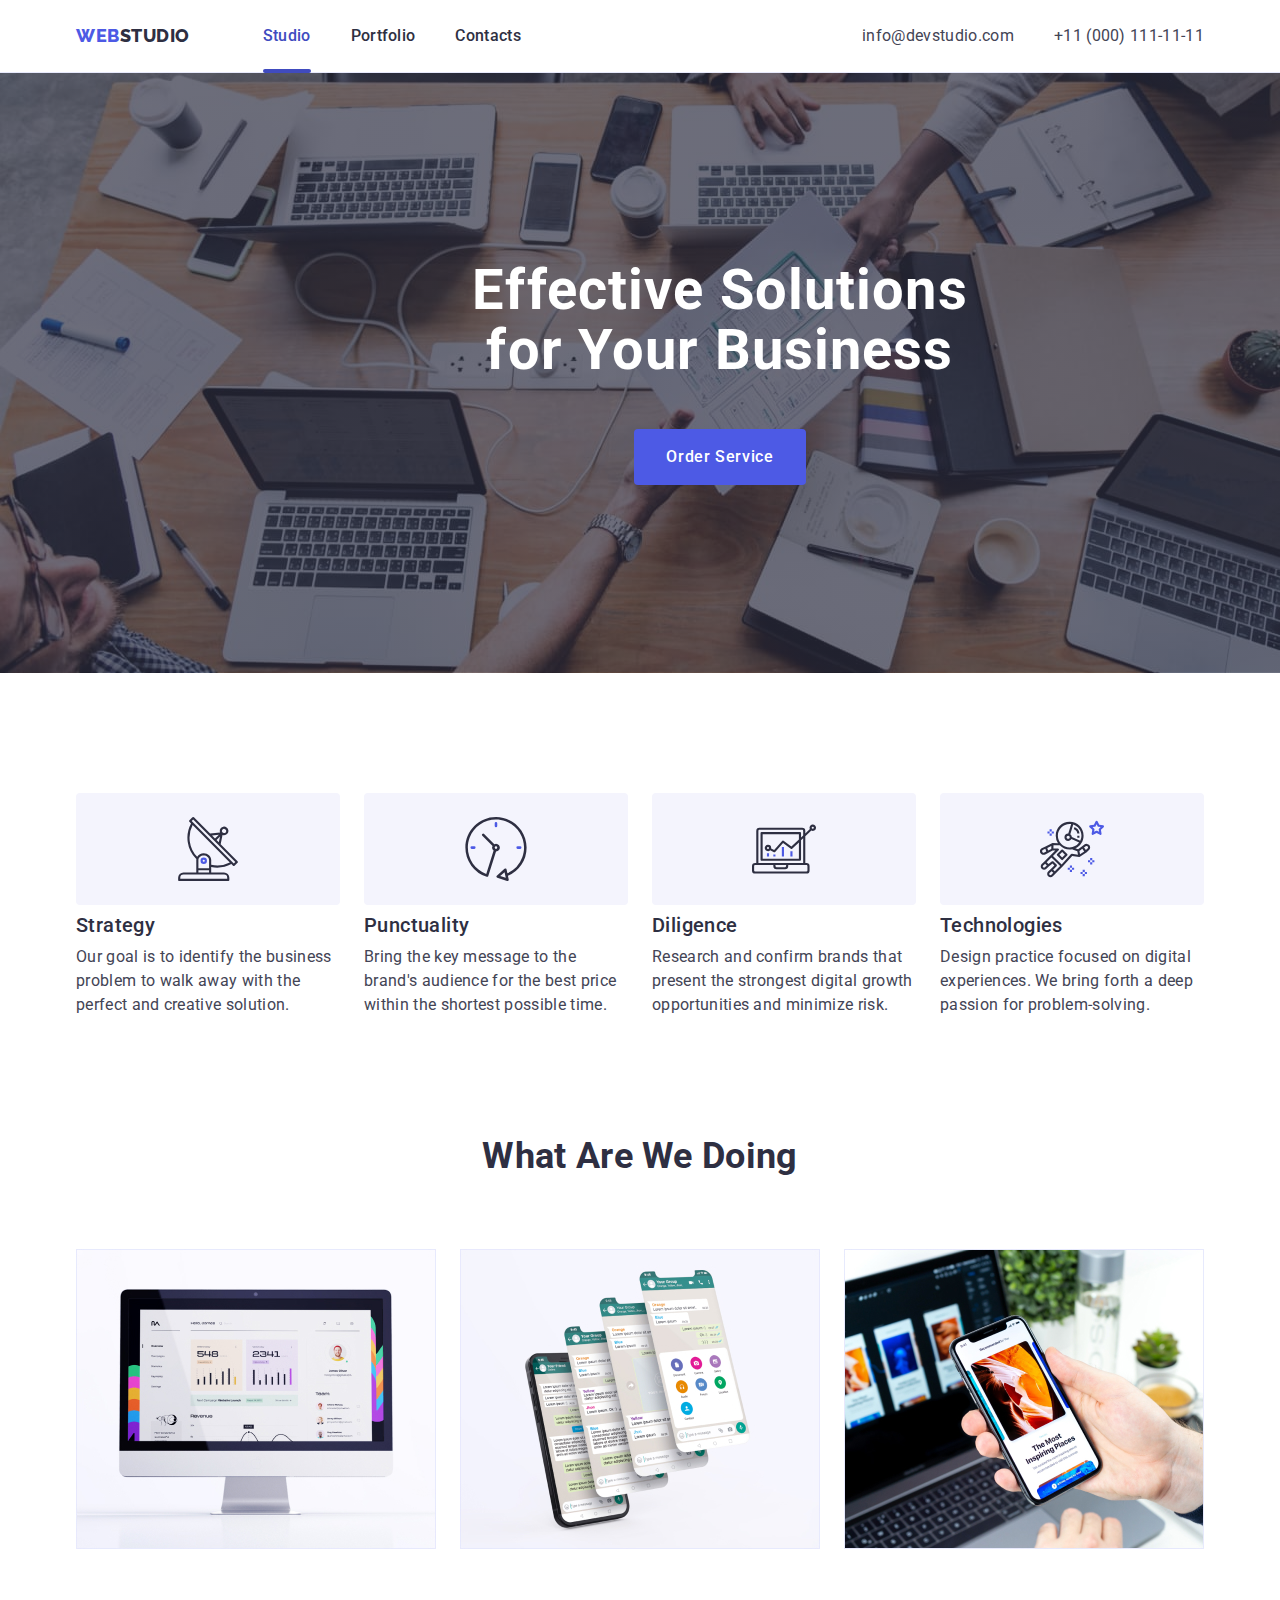
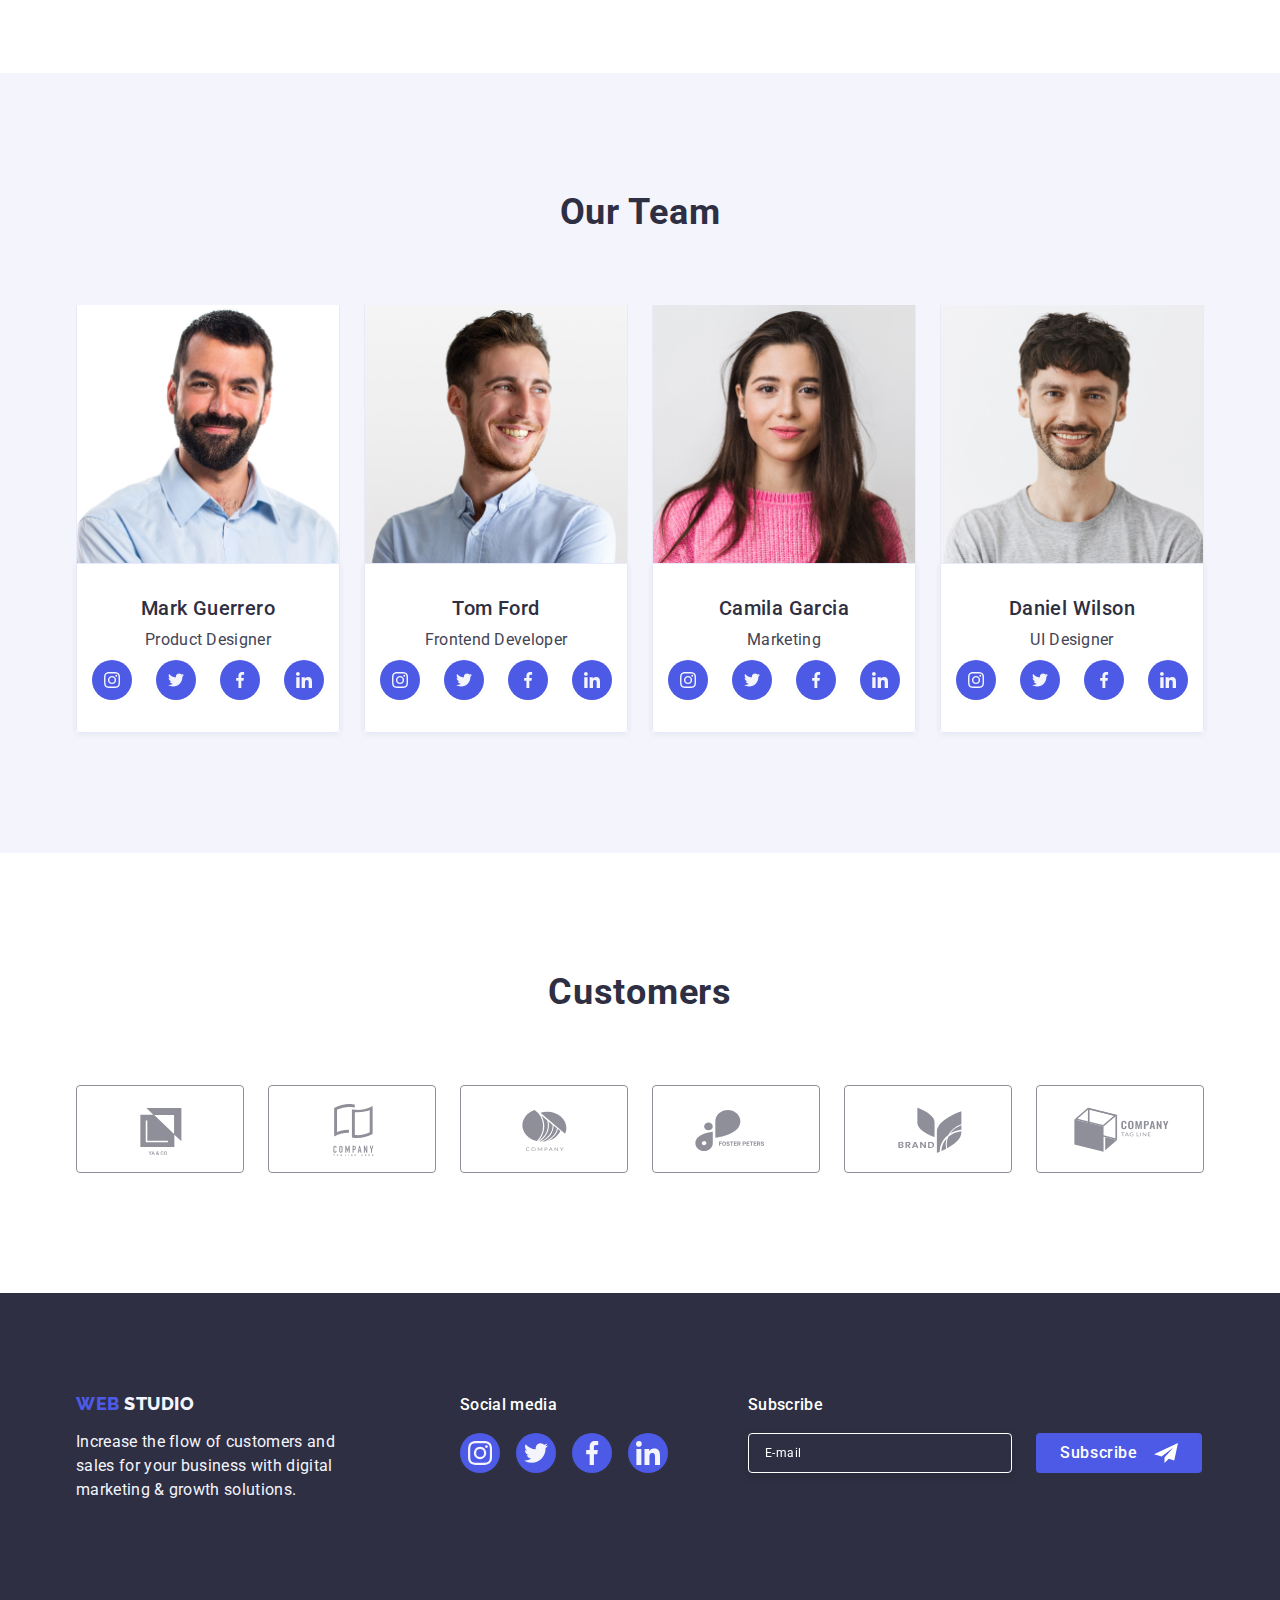
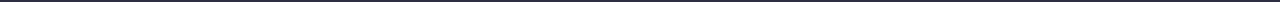
==== commit b793824e: "hwhw6" ====
--- a/index.html
+++ b/index.html
@@ -456,7 +456,7 @@
 </textarea>
         </div>
     <div class="modal-field">
-        <input type="checkbox" name="privacy" id="privacy" class="input-check is-hidden" value="true">
+        <input type="checkbox" name="privacy" id="privacy" class="input-check visually-hidden" value="true">
         <label for="privacy" class="check-text">
             <span>
             <svg class="check-icon" width="10" height="8">
--- a/css/styles.css
+++ b/css/styles.css
@@ -67,6 +67,20 @@
     margin-left: auto;
     margin-right: auto;
  }
+
+
+ .visually-hidden {
+position: absolute;
+width: 1px;
+height: 1px;
+margin: -1px;
+bottom: 0;
+padding: 0;
+white-space: nowrap;
+clip-path: inset(100%);
+clip: rect(0 0 0 0);
+overflow: hidden;
+ }
 .header {
 background-color: var(--main-title-color);
 border-bottom: 1px solid var(--border-portfolio);
@@ -573,6 +587,7 @@
 
 
 .sub-modal-input {
+    font-size: 12px;
     width: 264px;
     height: 40px;
     background-color: var(--second-color);
@@ -582,6 +597,7 @@
    filter: drop-shadow(0px 4px 4px rgba(0, 0, 0, 0.15));
    color: var(--main-title-color);
    padding-left: 16px;
+
 }
 
   .inp-btn{
@@ -913,7 +929,7 @@
     resize: none;
     padding-left: 16px;
     padding-top: 8px;
-
+margin-bottom: 20px;
 
     border-radius: 4px;
    transition: border-color var(--transition-dur-and-func);
@@ -945,7 +961,6 @@
         border: 1px solid rgba(46, 47, 66, 0.4);
         display: flex;
         margin-right: 8px;
-    
         align-items: center;
         justify-content: center;
     fill: transparent;
@@ -985,6 +1000,7 @@
         margin-right: auto;
     box-shadow: 
        0px 4px 4px rgba(0, 0, 0, 0.15);
+      
 }
     
    
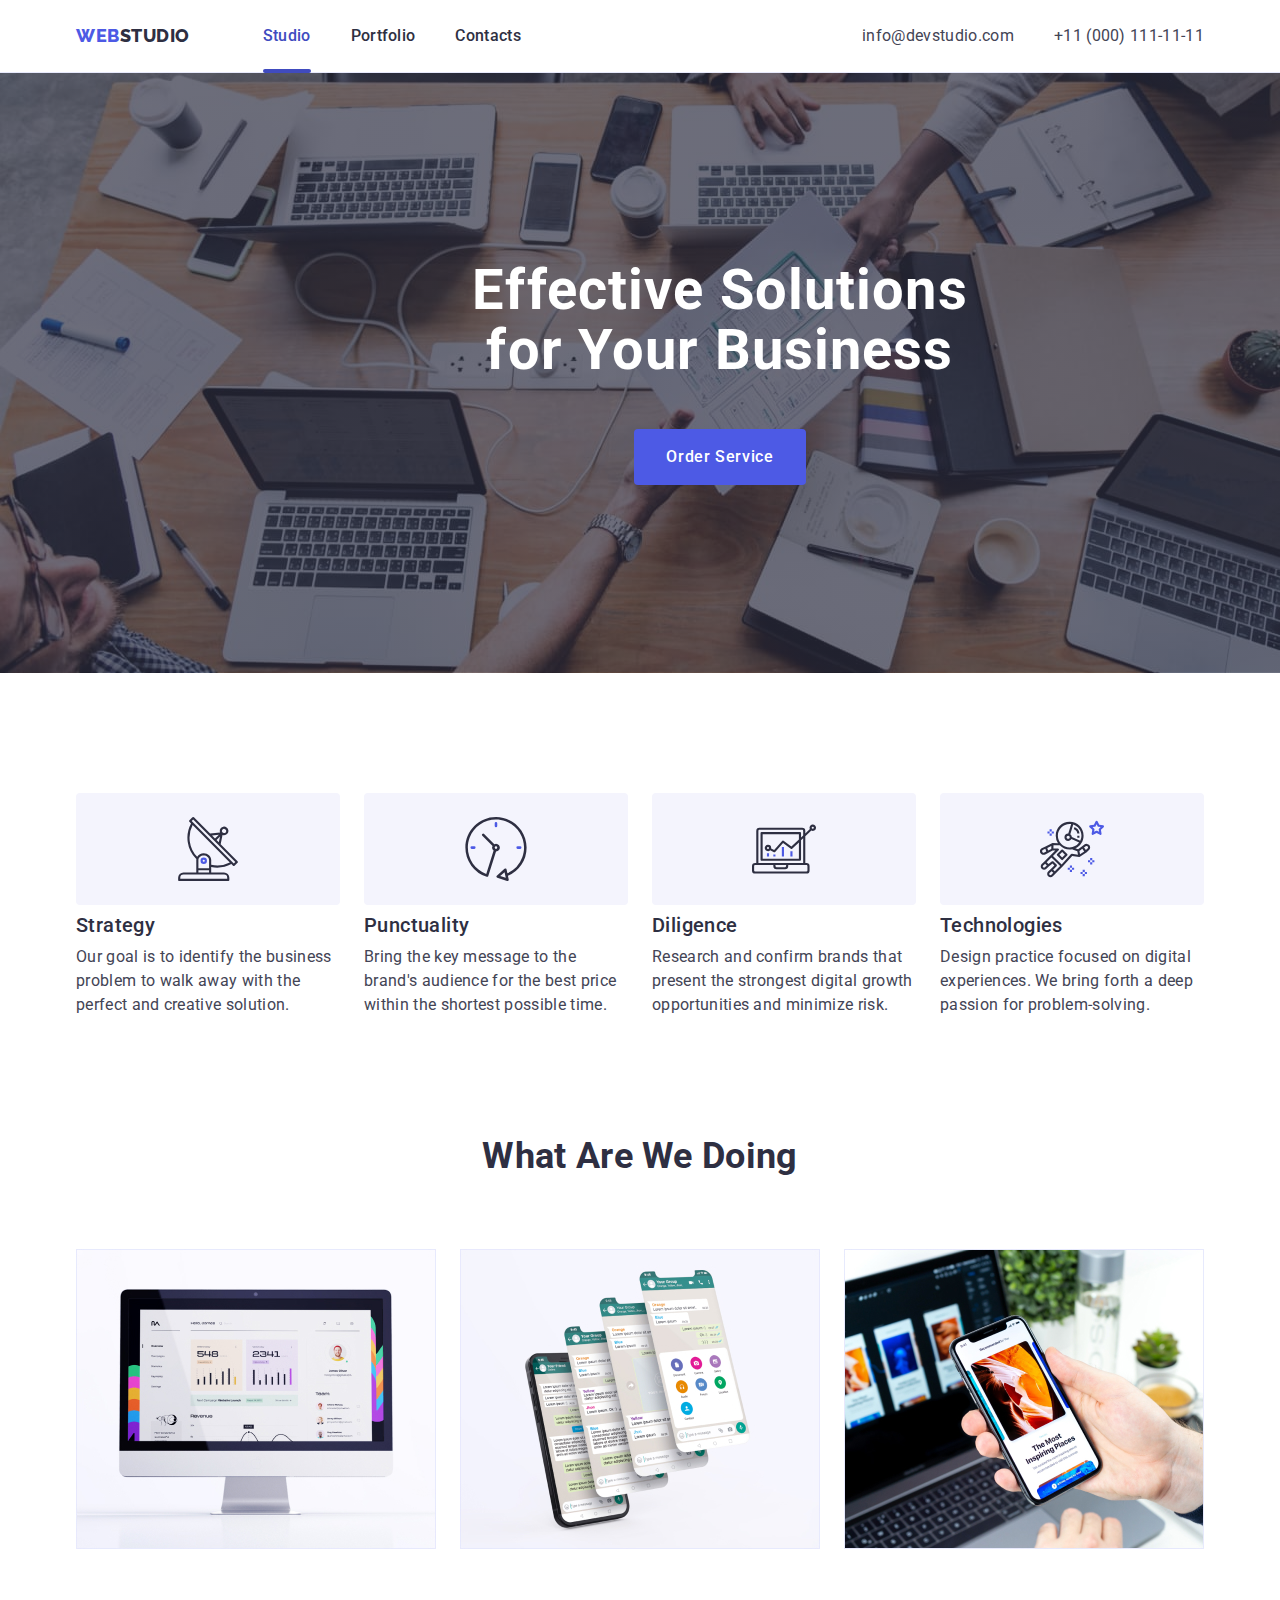
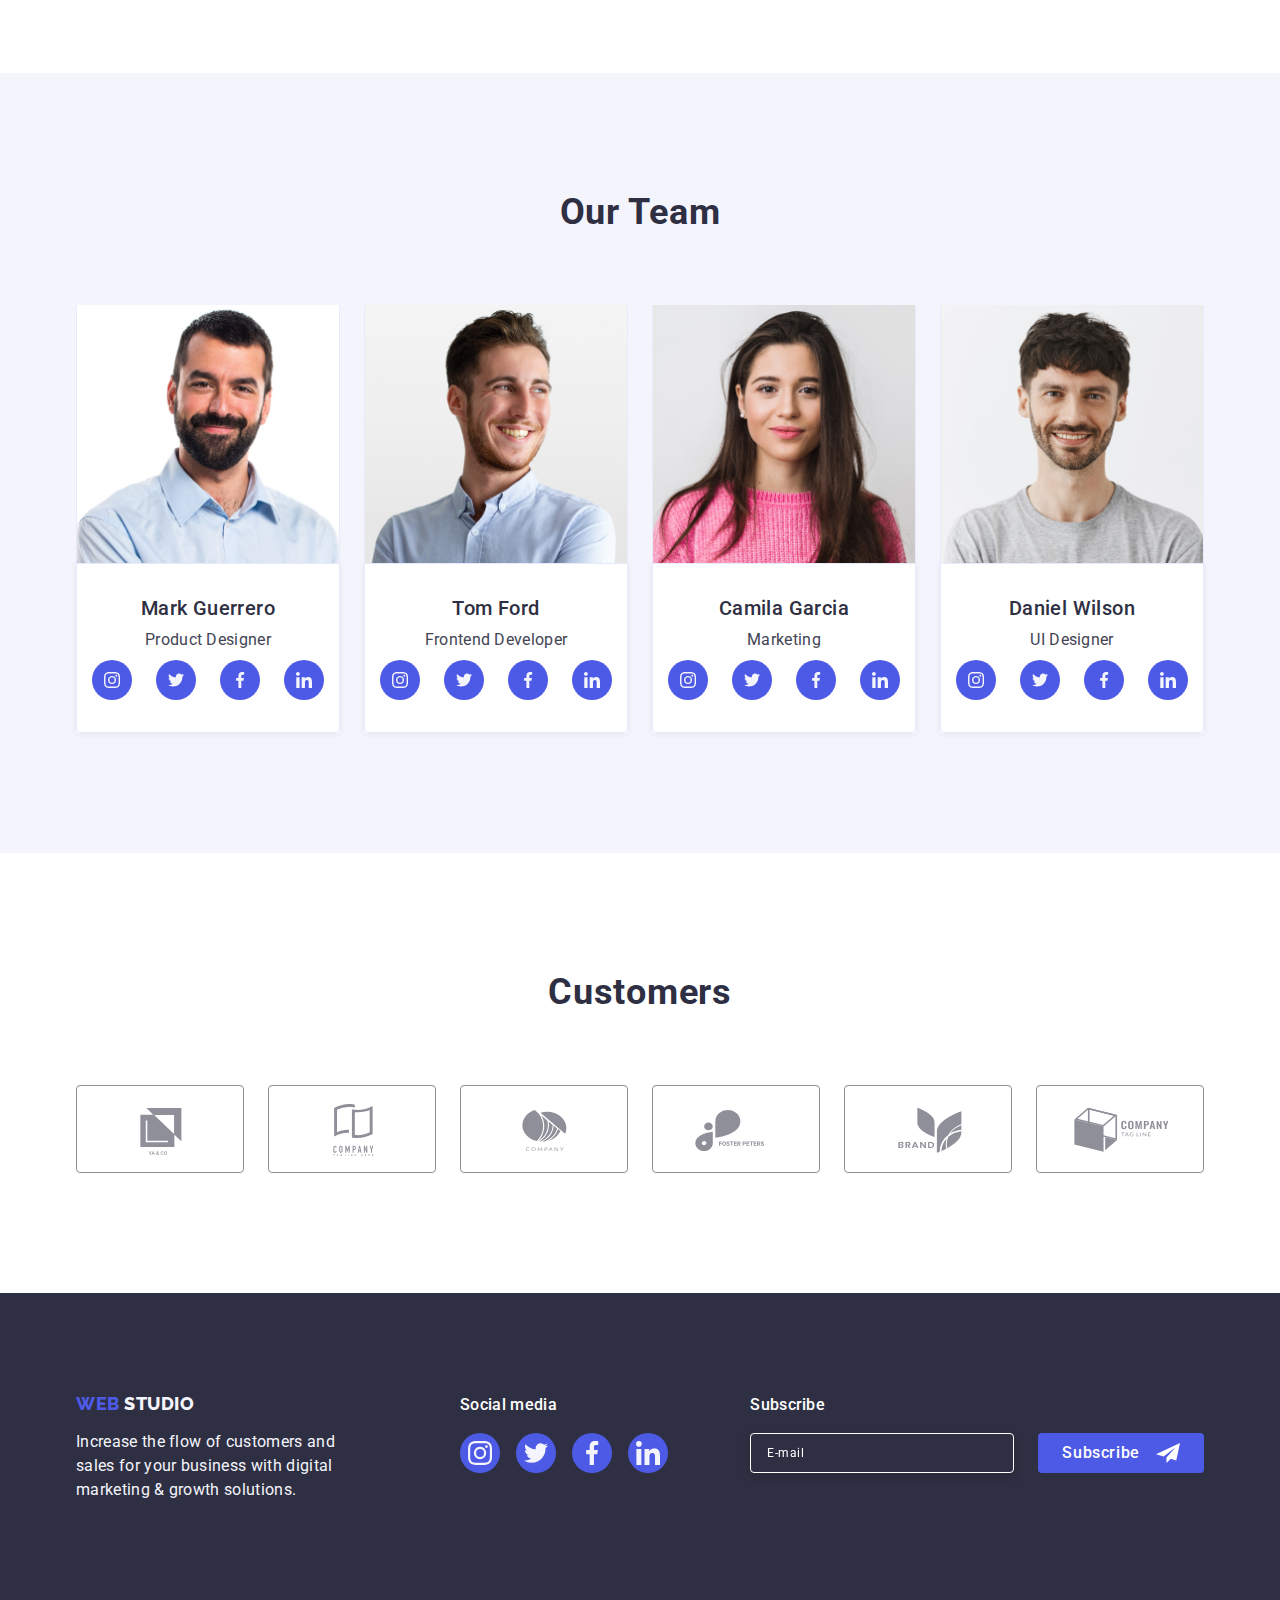
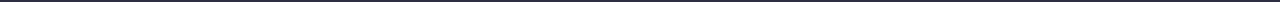
==== commit 9dce6996: "hhww6" ====
--- a/index.html
+++ b/index.html
@@ -374,8 +374,8 @@
 <div class="footer-sub-container">
     <p class="sub-text">Subscribe</p>
     <form class="footer-sub">
-    <label for="user-email">
-        <div class="inp-btn">
+    <label for="user-email is-hidden" >
+        
     <input type="email"
      name="sub-user-email" 
      id="user-email"
@@ -384,14 +384,14 @@
     </label>
 
     <button type="submit" class="footer-button">
-        <span class="footer-text-btn">Subscribe
+        Subscribe
 <svg class="footer-btn-icon" width="40" height="24">
     <use href="./images/icons.svg#icon-Frame-3"></use>
 </svg>
-</span></button></div>
+</button></div>
 
 </form>
-</div>
+
 </div>
     </footer>
 
--- a/css/styles.css
+++ b/css/styles.css
@@ -560,8 +560,12 @@
 }
 
 .footer-sub-container {
-margin-left: 80px;
+margin-left: auto;
         
+}
+.footer-sub{
+    display: flex;
+    gap: 24px;
 }
 
 .sub-text {
@@ -600,16 +604,15 @@
 
 }
 
-  .inp-btn{
-    display: flex;
-    gap: 24px;
-  }
+ 
 
 
 .footer-button {
         min-width: 165px;
         height: 40px;
-      
+      display: flex;
+      justify-content: center;
+      align-items: center;
         font-weight: 500;
         font-size: 16px;
         line-height: 1.5;
@@ -815,13 +818,13 @@
 top: 50%;
 left: 50%;
 transform: translate(-50%, -50%) scale(1);
- width: 408px;
- height: 576px; 
+ width: 408px; 
  background-color:var(--color-modal-bg) ;  
  border-radius: 4px;
  padding-left: 24px ;
  padding-right: 24px;
 padding-bottom: 24px;
+padding-top: 72px;
 transition: transform var(--transition-dur-and-func)
 
 }
@@ -852,14 +855,11 @@
     margin: 0;
     color: var(--second-color);
     border: 1px solid rgba(0, 0, 0, 0.1);
-    transition: background-color (var(--transition-dur-and-func)) ;
-     
-}
-.modal-close-btn-icon{
-transition: fill var(--transition-dur-and-func);
-
-
-
+    transition: background-color var(--transition-dur-and-func);
+
+}
+.modal-close-btn-icon {
+    transition: fill var(--transition-dur-and-func);
 } 
 .modal-close-btn:hover,
 .modal-close-btn:focus{
@@ -872,7 +872,6 @@
    font-weight: 500; 
    text-align: center;
    line-height: 1.5;
-   margin-top: 72px;
    margin-bottom: 16px;
 
 }
@@ -887,7 +886,7 @@
     
     padding-left: 38px;
     border-radius: 4px;
-   
+    transition: border-color var(--transition-dur-and-func);
 }
 .modal-input:focus {
     border-color: var(--main-btn-color);
@@ -902,6 +901,7 @@
     top: 50%;
     transform: translateY(-50%);
     color: var(--second-color);
+    transition: color var(--transition-dur-and-func);
 }
 
 
@@ -917,7 +917,6 @@
 .input-text{
     display: inline-block;
     font-size: 12px;
-    margin-top: 8px;
     margin-bottom: 4px;
     color: var(--fill-icon);
 }
@@ -929,7 +928,7 @@
     resize: none;
     padding-left: 16px;
     padding-top: 8px;
-margin-bottom: 20px;
+    margin-bottom: 12px;
 
     border-radius: 4px;
    transition: border-color var(--transition-dur-and-func);
@@ -975,6 +974,7 @@
 }
 .modal-policy{
     margin-left: 4px;
+    color: var(--first-logo-color);
 }
 
 
@@ -993,20 +993,25 @@
     border: none;
     padding: 16px 32px;
     transition: background-color var(--transition-dur-and-func);
-    display: flex;
-        justify-content: center;
-        align-items: center;
-        margin-left: auto;
-        margin-right: auto;
+    display: block;
+    margin-left: auto;
+    margin-right: auto;
+    margin-top: 24px;
     box-shadow: 
        0px 4px 4px rgba(0, 0, 0, 0.15);
       
 }
+.modal-field{
+margin-bottom: 8px;
+
+}
     
-   
-
+.modal-close-btn{
+transition: fill var(--transition-dur-and-func);
+}
 .modal-button:hover {
     background-color: var(--main-btn-color);
+   
 }
 .modal-button:focus {
     color: var(--main-btn-color);
